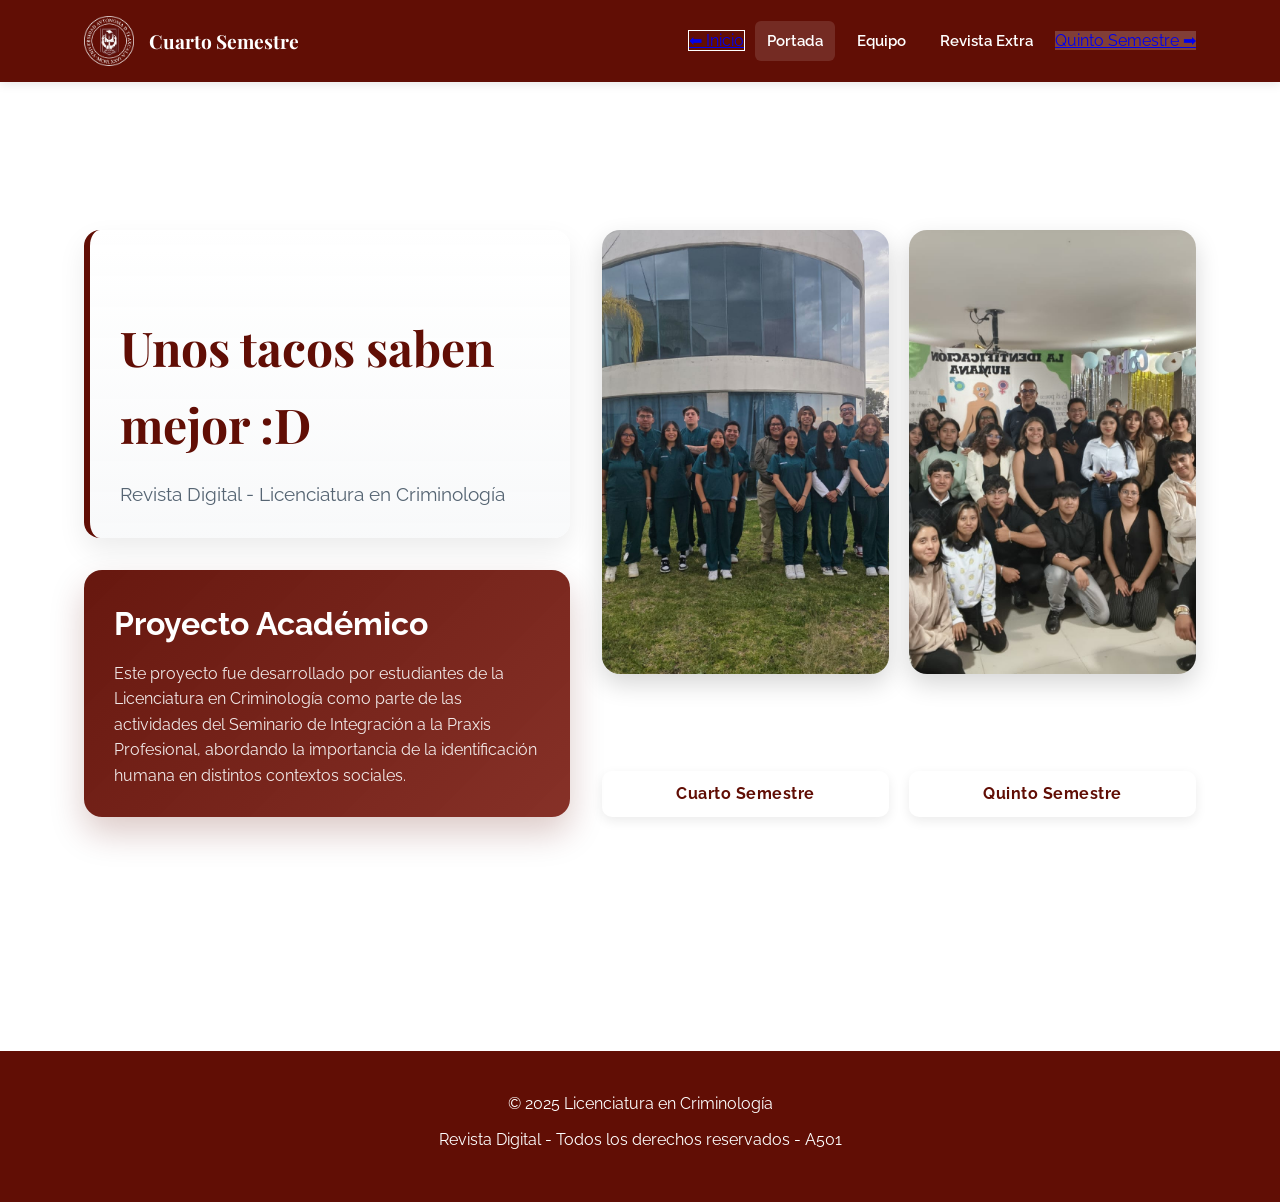
==== cuarto.html @ 5e38cff4 "Add files via upload" ====
<!DOCTYPE html>
<html lang="es">
<head>
    <meta charset="UTF-8">
    <meta name="viewport" content="width=device-width, initial-scale=1.0">
    <title>Cuarto Semestre - Criminología</title>
    <link rel="stylesheet" href="css/styles.css">
    <link rel="stylesheet" href="https://cdnjs.cloudflare.com/ajax/libs/animate.css/4.1.1/animate.min.css">
    <link href="https://fonts.googleapis.com/css2?family=Playfair+Display:wght@400;700&family=Raleway:wght@400;600&display=swap" rel="stylesheet">
    <link href="https://unpkg.com/aos@2.3.1/dist/aos.css" rel="stylesheet">
    <link rel="icon" href="media/crimen.ico">
</head>
<body>
    <header class="header">
        <div class="container">
            <div class="logo">
                <img src="media/LogoEscuela.png" alt="Logo Criminología" class="logo-img">
                <h1>Cuarto Semestre</h1>
            </div>

            <nav class="nav">
                <ul>
                    <!-- Botón para regresar al index -->
                    <li><a href="index.html" class="enlace-pagina" style="border: 1px solid white;">⬅ Inicio</a></li>
                    
                    <li><a href="#portada" class="nav-link active">Portada</a></li>
                    <li><a href="#equipo" class="nav-link">Equipo</a></li>
                    <li><a href="#revistaextra" class="nav-link">Revista Extra</a></li>
                    
                    <!-- Botón para ir al otro semestre -->
                    <li><a href="quinto.html" class="enlace-pagina" style="background: rgba(255,255,255,0.2);">Quinto Semestre ➡</a></li>
                </ul>

                <div class="hamburger">
                    <span></span>
                    <span></span>
                    <span></span>
                </div>
            </nav>
        </div>
    </header>

    <main>
        <!-- PORTADA -->
        <section id="portada" class="section active">
            <div class="container">
                <div class="portada-grid">

                    <div class="portada-titulo" data-aos="fade-down">
                        <br><br>
                        <h2 class="animate__animated animate__fadeInDown">Unos tacos saben mejor :D</h2>
                        <p>Revista Digital - Licenciatura en Criminología</p>
                    </div>

                    <div class="portada-imagenes">

                        <div class="portada-item" data-aos="fade-right">
                            <img src="media/fotoestudiantes.jpeg" alt="Estudiantes de cuarto semestre">
                            <br><br><br><p>Cuarto Semestre</p>
                        </div>

                        <div class="portada-item" data-aos="fade-left">
                            <img src="media/todos.jpeg" alt="Estudiantes de quinto semestre">
                            <br><br><br><p>Quinto Semestre</p>
                        </div>

                    </div>

                    <div class="portada-participantes" data-aos="fade-up">
                        <h3>Proyecto Académico</h3>
                        <p class="participantes-texto">
                            Este proyecto fue desarrollado por estudiantes de la Licenciatura en Criminología
                            como parte de las actividades del Seminario de Integración a la Praxis Profesional,
                            abordando la importancia de la identificación humana en distintos contextos sociales.
                        </p>
                    </div>

                    <br><br><br><br>
                </div>
            </div>
        </section>
        
        <!-- EQUIPO -->
        <section id="equipo" class="section">
            <div class="container">
                <br><br>
                <h2 data-aos="zoom-in">Equipo de Trabajo</h2>
                <p class="section-subtitle" data-aos="fade-up">
                    Integrantes del proyecto académico y docente responsable
                </p>

                <div class="equipo-grid">

                    <div class="docente-card" data-aos="fade-right">
                        <h3>Docente Responsable</h3>
                        <p class="docente-nombre">Gabriela Manzano Mendiola</p>
                    </div>

                    <div class="alumnos-card" data-aos="fade-left">
                        <h3>Integrantes</h3>
                        <ul class="alumnos-lista">
                            <li>Maximiliano Aguilar Nogueron</li>
                            <li>Alejandra Montes Francisco</li>
                            <li>Marlen Arenas Tepal</li>
                            <li>Cesar Adair Martinez Campos</li>
                            <li>Jarol Yahir Muñoz Hernández</li>
                            <li>Alondra Espinoza Sánchez</li>
                            <li>Karla Rojas Saucedo</li>
                            <li>Amelie Michel Tlalpan Roque</li>
                            <li>Santiago Robles Rodríguez</li>
                            <li>Angel Gabriel Romero Cuellar</li>
                            <li>Evelyn Pérez Carrillo</li>
                        </ul>
                    </div>
                </div>
            </div>
        </section>
        
        <!-- Revista Extra -->
        <section id="revistaextra" class="section">
            <div class="container">
                <br><br>
                <h2 data-aos="zoom-in">Revista de un fichero de identificación Humana</h2>
                <p class="section-subtitle" data-aos="fade-up">
                    Contenido adicional sobre actividades académicas, evidencias y proyectos realizados
                </p>

                <div class="libro-container" data-aos="fade-up">
                    <iframe 
                        allowfullscreen="allowfullscreen"
                        scrolling="no"
                        class="flip-book"
                        src="https://heyzine.com/flip-book/7a7352e808.html">
                    </iframe>
                </div>
            </div>
        </section>

    </main>

    <footer class="footer">
        <div class="container">
            <div class="footer-info">
                <p>© 2025 Licenciatura en Criminología</p>
                <p>Revista Digital - Todos los derechos reservados - A501</p>
            </div>
        </div>
    </footer>

    <div id="qrModal" class="modal">
        <div class="modal-content">
            <span class="close-modal">&times;</span>
            <img id="modalQrImg" src="" alt="Código QR ampliado">
            <p>Escanea el código QR con tu dispositivo móvil</p>
        </div>
    </div>

    <script src="https://unpkg.com/aos@2.3.1/dist/aos.js"></script>
    <script src="js/scripts.js"></script>
</body>
</html>
---- css/styles.css ----
/* Variables de color y tipografía */
:root {
    --primary-color: #610e05;
    --secondary-color: #566573;
    --accent-color: #ffffff;
    --text-color: #333;
    --light-color: #f8f9fa;
    --dark-color: #212529;
    --font-title: 'Playfair Display', serif;
    --font-text: 'Raleway', sans-serif;
}

/* Reset y estilos base */
* {
    margin: 0;
    padding: 0;
    box-sizing: border-box;
}

body {
    font-family: var(--font-text);
    color: var(--text-color);
    line-height: 1.6;
    overflow-x: hidden;
    scroll-behavior: smooth;
    padding-top: 90px;
    background: #fff;
}

.container {
    width: 90%;
    max-width: 1200px;
    margin: 0 auto;
    padding: 0 20px;
}

/* Header */
.header {
    background-color: var(--primary-color);
    color: white;
    padding: 1rem 0;
    position: fixed;
    width: 100%;
    top: 0;
    z-index: 1000;
    box-shadow: 0 2px 10px rgba(0, 0, 0, 0.1);
}

.header .container {
    display: flex;
    justify-content: space-between;
    align-items: center;
    gap: 20px;
}

.logo {
    display: flex;
    align-items: center;
    gap: 15px;
}

.logo-img {
    width: 50px;
    height: 50px;
    object-fit: contain;
}

.logo h1 {
    font-family: var(--font-title);
    font-size: 1.2rem;
    font-weight: 700;
}

.nav {
    position: relative;
}

.nav ul {
    display: flex;
    list-style: none;
    gap: 10px;
    align-items: center;
    flex-wrap: wrap;
    justify-content: flex-end;
}

.nav-link {
    color: white;
    text-decoration: none;
    font-weight: 600;
    transition: all 0.3s ease;
    padding: 8px 12px;
    border-radius: 6px;
    font-size: 0.95rem;
    display: inline-block;
}

.nav-link:hover,
.nav-link.active {
    color: var(--accent-color);
    background-color: rgba(255, 255, 255, 0.12);
}

.hamburger {
    display: none;
    cursor: pointer;
    flex-direction: column;
    gap: 5px;
}

.hamburger span {
    display: block;
    width: 25px;
    height: 3px;
    background-color: white;
    transition: all 0.3s;
}

/* Secciones */
.section {
    min-height: 100vh;
    padding: 100px 0;
    display: none;
    opacity: 0;
    transition: opacity 0.5s ease-in-out;
}

.section.active {
    display: block;
    opacity: 1;
}

.section:not(.active) {
    display: none !important;
    visibility: hidden !important;
    height: 0 !important;
    overflow: hidden !important;
}

.section.active {
    display: block !important;
    visibility: visible !important;
    height: auto !important;
    overflow: visible !important;
}

/* Títulos generales */
.section h2 {
    font-family: var(--font-title);
    font-size: 2.5rem;
    color: var(--primary-color);
    margin-bottom: 20px;
    text-align: center;
}

.section-subtitle {
    text-align: center;
    color: var(--secondary-color);
    font-size: 1.2rem;
    margin-bottom: 40px;
}

/* PORTADA */
.portada-grid {
    display: grid;
    grid-template-columns: minmax(320px, 0.9fr) minmax(420px, 1.1fr);
    grid-template-areas:
        "titulo imagenes"
        "participantes imagenes";
    gap: 32px;
    align-items: start;
    padding-top: 40px;
}

.portada-titulo {
    grid-area: titulo;
    text-align: left;
    background: linear-gradient(180deg, rgba(255, 255, 255, 0.96), rgba(248, 249, 250, 0.92));
    padding: 28px 30px;
    border-left: 6px solid var(--primary-color);
    border-radius: 16px;
    box-shadow: 0 12px 28px rgba(0, 0, 0, 0.08);
}

.portada-titulo h2 {
    font-size: 3rem;
    margin-bottom: 1rem;
    text-align: left;
}

.portada-titulo p {
    font-size: 1.2rem;
    color: var(--secondary-color);
}

.portada-imagenes {
    grid-area: imagenes;
    display: grid;
    grid-template-columns: repeat(2, minmax(0, 1fr));
    gap: 20px;
    align-self: stretch;
}

.portada-imagenes img {
    width: 100%;
    height: 100%;
    min-height: 420px;
    max-height: 520px;
    object-fit: cover;
    border-radius: 18px;
    box-shadow: 0 10px 24px rgba(0, 0, 0, 0.16);
    transition: transform 0.3s;
}

.portada-imagenes img:hover {
    transform: scale(1.03);
}

.portada-item img:hover {
    transform: scale(1.03);
}

.portada-item img {
    width: 100%;
    height: 100%;
    min-height: 420px;
    max-height: 520px;
    object-fit: cover;
    border-radius: 18px;
    box-shadow: 0 10px 24px rgba(0, 0, 0, 0.16);
    transition: transform 0.3s;
}

.portada-item {
    display: flex;
    flex-direction: column;
    gap: 10px;
}

.portada-item p {
    text-align: center;
    font-size: 1rem;
    font-weight: 700;
    color: var(--primary-color);
    background: #fff;
    padding: 10px;
    border-radius: 10px;
    box-shadow: 0 4px 12px rgba(0, 0, 0, 0.08);
    margin: 0;
    letter-spacing: 0.5px;
}

.portada-participantes {
    grid-area: participantes;
    background: linear-gradient(135deg, rgba(97, 14, 5, 0.96), rgba(125, 33, 23, 0.93));
    color: white;
    padding: 28px 30px;
    border-radius: 18px;
    box-shadow: 0 16px 34px rgba(97, 14, 5, 0.22);
    width: 100%;
}

.portada-participantes h3 {
    font-size: 2rem;
    margin-bottom: 12px;
}

.participantes-texto {
    color: rgba(255, 255, 255, 0.9);
}

/* EQUIPO */
.equipo-grid {
    display: grid;
    grid-template-columns: 1fr 2fr;
    gap: 30px;
    margin-top: 30px;
    align-items: start;
}

.docente-card,
.alumnos-card {
    background: white;
    padding: 30px;
    border-radius: 14px;
    box-shadow: 0 8px 25px rgba(0, 0, 0, 0.08);
}

.docente-card h3,
.alumnos-card h3 {
    color: var(--primary-color);
    font-size: 1.7rem;
    margin-bottom: 20px;
    text-align: center;
}

.docente-nombre {
    font-size: 1.3rem;
    font-weight: 700;
    color: var(--secondary-color);
    text-align: center;
}

.alumnos-lista {
    list-style: none;
    display: grid;
    grid-template-columns: repeat(2, 1fr);
    gap: 12px;
}

.alumnos-lista li {
    background: #f8f9fa;
    padding: 12px 15px;
    border-radius: 8px;
    border-left: 4px solid var(--primary-color);
}

/* Métodos */
.metodo {
    display: grid;
    grid-template-columns: 1fr 1fr;
    gap: 40px;
    align-items: center;
    margin: 60px 0;
}

.metodo-content h3 {
    font-size: 2rem;
    margin-bottom: 1rem;
    color: var(--primary-color);
}

.metodo-img img {
    width: 100%;
    height: 300px;
    object-fit: cover;
    border-radius: 8px;
    box-shadow: 0 5px 15px rgba(0, 0, 0, 0.1);
}

.metodo:nth-child(even) .metodo-content {
    order: 2;
}

.metodo:nth-child(even) .metodo-img {
    order: 1;
}

.metodo-img.side-by-side {
    display: flex;
    width: 100%;
}

.metodo-img.side-by-side img {
    width: 50%;
    height: 300px;
    object-fit: cover;
    border-radius: 0;
    transition: transform 0.3s ease;
}

.metodo-img.side-by-side img:first-child {
    border-radius: 8px 0 0 8px;
}

.metodo-img.side-by-side img:last-child {
    border-radius: 0 8px 8px 0;
}

.metodo-img.side-by-side:hover img {
    transform: scale(1.02);
}

/* Seminario */
.seminario-content {
    margin-bottom: 40px;
}

.seminario-content h2 {
    text-align: left;
    margin-bottom: 1.5rem;
}

/* Actividades */
.actividades-grid {
    display: grid;
    grid-template-columns: repeat(auto-fit, minmax(300px, 1fr));
    gap: 30px;
    margin-top: 40px;
}

.actividad {
    background-color: white;
    border-radius: 8px;
    overflow: hidden;
    box-shadow: 0 5px 15px rgba(0, 0, 0, 0.1);
    transition: transform 0.3s;
}

.actividad:hover {
    transform: translateY(-10px);
}

.actividad img {
    width: 100%;
    height: 250px;
    object-fit: cover;
}

.actividad-content {
    padding: 20px;
}

.actividad-content h3 {
    font-size: 1.5rem;
    margin-bottom: 1rem;
    color: var(--primary-color);
}

/* Videos */
.videos-grid {
    display: grid;
    grid-template-columns: repeat(auto-fit, minmax(300px, 1fr));
    gap: 30px;
    margin-top: 40px;
}

.video-item {
    background: white;
    border-radius: 8px;
    padding: 15px;
    box-shadow: 0 5px 15px rgba(0, 0, 0, 0.1);
    transition: transform 0.3s ease;
}

.video-item:hover {
    transform: translateY(-5px);
}

.video-wrapper {
    position: relative;
    padding-bottom: 56.25%;
    height: 0;
    overflow: hidden;
    border-radius: 6px;
}

.local-video {
    position: absolute;
    top: 0;
    left: 0;
    width: 100%;
    height: 100%;
    object-fit: cover;
    background: #000;
}

.video-item h3 {
    margin: 30px 0 20px;
    color: var(--primary-color);
}

/* Obra */
.obra-header {
    margin-bottom: 40px;
    padding: 20px;
    background-color: #fff;
    border-radius: 8px;
    box-shadow: 0 2px 10px rgba(0,0,0,0.1);
}

.personajes-list {
    list-style: none;
    margin: 20px 0;
}

.personajes-list li {
    margin-bottom: 10px;
    font-size: 1.1em;
}

.personaje {
    color: var(--primary-color);
    font-weight: 600;
    display: inline-block;
    min-width: 80px;
}

.escena {
    margin: 30px 0;
    background: white;
    border-radius: 8px;
    padding: 25px;
    box-shadow: 0 3px 15px rgba(0,0,0,0.1);
}

.escena h4 {
    color: var(--secondary-color);
    margin-bottom: 20px;
    border-bottom: 2px solid #eee;
    padding-bottom: 10px;
}

.dialogo {
    margin-left: 20px;
}

.dialogo .personaje {
    margin: 15px 0 5px;
}

.dialogo .texto {
    margin-left: 30px;
    font-style: italic;
}

.reflexion-list {
    margin: 20px 0 0 40px;
    font-size: 1.1em;
}

/* Flipbooks */
.libro-container {
    border-radius: 12px;
    overflow: hidden;
    box-shadow: 0 15px 35px rgba(0, 0, 0, 0.2);
    background: white;
    padding: 15px;
    margin-bottom: 30px;
}

.flip-book {
    width: 100%;
    height: 600px;
    border: none;
    border-radius: 8px;
}

/* QR */
.qr-section {
    text-align: center;
    background: white;
    padding: 40px;
    border-radius: 12px;
    box-shadow: 0 8px 25px rgba(0, 0, 0, 0.1);
    max-width: 400px;
    margin: 0 auto;
}

.qr-section img {
    width: 100%;
    max-width: 250px;
    margin-bottom: 20px;
    border-radius: 8px;
}

.qr-section h3 {
    color: var(--primary-color);
    margin-bottom: 10px;
}

.qr-section p {
    color: var(--secondary-color);
}

.qr-img {
    width: 100%;
    max-width: 180px;
    margin-bottom: 20px;
    border-radius: 8px;
    box-shadow: 0 4px 12px rgba(0, 0, 0, 0.15);
    transition: all 0.3s ease;
    cursor: pointer;
}

.qr-img:hover {
    transform: scale(1.05);
}

.modal {
    display: none;
    position: fixed;
    z-index: 2000;
    left: 0;
    top: 0;
    width: 100%;
    height: 100%;
    background-color: rgba(0, 0, 0, 0.8);
    backdrop-filter: blur(5px);
}

.modal-content {
    background-color: white;
    margin: 5% auto;
    padding: 30px;
    border-radius: 12px;
    width: 90%;
    max-width: 400px;
    text-align: center;
    position: relative;
}

.close-modal {
    position: absolute;
    top: 15px;
    right: 20px;
    font-size: 28px;
    font-weight: bold;
    color: var(--primary-color);
    cursor: pointer;
}

#modalQrImg {
    width: 100%;
    max-width: 300px;
    margin: 20px 0;
    border-radius: 8px;
}

/* Seminario 2 */
#Seminario2 {
    background: linear-gradient(135deg, #ffffff 0%, #f8f9fa 100%);
}

.presentacion-texto {
    margin: 40px 0;
    padding: 30px;
    background: white;
    border-radius: 12px;
    box-shadow: 0 8px 25px rgba(0, 0, 0, 0.1);
    border-left: 5px solid var(--primary-color);
}

.mensaje-destacado p {
    font-size: 1.2rem;
    line-height: 1.8;
    text-align: justify;
}

.mensaje-destacado strong {
    color: var(--primary-color);
}

/* Periódico */
.periodico-adicional {
    margin-top: 40px;
    padding: 40px;
    background: white;
    border-radius: 12px;
    box-shadow: 0 8px 25px rgba(0, 0, 0, 0.1);
}

.periodico-info h3 {
    color: var(--primary-color);
    font-size: 2rem;
    margin-bottom: 20px;
    text-align: center;
}

.periodico-info p {
    font-size: 1.1rem;
    line-height: 1.7;
    text-align: center;
    margin-bottom: 40px;
}

.caracteristicas-grid {
    display: grid;
    grid-template-columns: repeat(auto-fit, minmax(250px, 1fr));
    gap: 30px;
}

.caracteristica {
    text-align: center;
    padding: 25px;
    background: linear-gradient(135deg, #f8f9fa 0%, #e9ecef 100%);
    border-radius: 8px;
    transition: transform 0.3s ease;
}

.caracteristica:hover {
    transform: translateY(-5px);
}

.caracteristica h4 {
    color: var(--primary-color);
    margin-bottom: 15px;
}

.periodico-enlaces {
    margin-top: 50px;
    padding-top: 30px;
    border-top: 2px solid #eee;
}

.periodico-enlaces h4 {
    color: var(--primary-color);
    font-size: 1.5rem;
    margin-bottom: 25px;
    text-align: center;
}

.enlaces-grid {
    display: grid;
    grid-template-columns: repeat(auto-fit, minmax(280px, 1fr));
    gap: 20px;
}

.enlace-directo {
    display: block;
    padding: 20px;
    background: white;
    border: 2px solid #e9ecef;
    border-radius: 8px;
    text-decoration: none;
    color: var(--text-color);
    transition: all 0.3s ease;
    text-align: center;
}

.enlace-directo:hover {
    border-color: var(--primary-color);
    transform: translateY(-3px);
}

.enlace-directo span {
    display: block;
    font-weight: 600;
    margin-bottom: 5px;
    color: var(--primary-color);
}

/* Footer */
.footer {
    background-color: var(--primary-color);
    color: white;
    padding: 40px 0;
    text-align: center;
}

.footer-info p {
    margin-bottom: 10px;
}

/* Responsive */
/* =========================
   TABLET
========================= */
@media (max-width: 992px) {
    .header .container {
        flex-direction: column;
        align-items: flex-start;
        gap: 12px;
    }

    .logo {
        width: 100%;
        justify-content: flex-start;
    }

    .nav {
        width: 100%;
    }

    .equipo-grid {
        grid-template-columns: 1fr;
    }

    .alumnos-lista {
        grid-template-columns: 1fr;
    }

    .portada-grid {
        grid-template-columns: 1fr;
        grid-template-areas:
            "titulo"
            "imagenes"
            "participantes";
        gap: 24px;
    }

    .portada-imagenes {
        grid-template-columns: 1fr;
    }

    .portada-imagenes img {
        min-height: 280px;
        max-height: 360px;
    }
}

/* =========================
   MOBILE
========================= */
@media (max-width: 768px) {
    body {
        padding-top: 120px;
    }

    .header {
        padding: 14px 0;
    }

    .header .container {
        display: flex;
        flex-direction: column;
        align-items: flex-start;
        gap: 10px;
    }

    .logo {
        width: 100%;
        display: flex;
        align-items: center;
        gap: 12px;
    }

    .logo-img {
        width: 42px;
        height: 42px;
    }

    .logo h1 {
        font-size: 1.5rem;
        line-height: 1.2;
    }

    .nav {
        width: 100%;
        position: relative;
    }

    .hamburger {
        display: flex;
        margin-top: 5px;
        z-index: 1100;
    }

    .nav ul {
        display: none;
        flex-direction: column;
        align-items: flex-start;
        gap: 0;
        position: absolute;
        top: 55px;
        left: 0;
        width: 100%;
        background: rgba(97, 14, 5, 0.98);
        backdrop-filter: blur(8px);
        border-radius: 12px;
        padding: 12px 0;
        box-shadow: 0 10px 25px rgba(0,0,0,0.25);
        z-index: 1050;
    }

    .nav ul.show {
        display: flex;
    }

    .nav ul li {
        width: 100%;
    }

    .nav-link {
        display: block;
        width: 100%;
        padding: 14px 20px;
        font-size: 1rem;
        border-radius: 0;
    }

    .nav-link:hover,
    .nav-link.active {
        background: rgba(255,255,255,0.12);
    }

    .section {
        padding: 60px 0;
    }

    .section h2 {
        font-size: 2rem;
        text-align: center;
    }

    .section-subtitle {
        font-size: 1rem;
        margin-bottom: 25px;
    }

    /* PORTADA MOBILE */
    .portada-grid {
        display: flex;
        flex-direction: column;
        gap: 20px;
        padding-top: 10px;
    }

    .portada-titulo {
        text-align: center;
        padding: 22px;
    }

    .portada-titulo h2 {
        font-size: 2.2rem;
        text-align: center;
    }

    .portada-titulo p {
        font-size: 1rem;
    }

    .portada-imagenes {
        display: flex;
        flex-direction: column;
        gap: 15px;
    }

    .portada-imagenes img {
        width: 100%;
        min-height: auto;
        height: 240px;
        max-height: 240px;
        object-fit: cover;
        border-radius: 16px;
    }

    .portada-item img {
    width: 100%;
    min-height: auto;
    height: 240px;
    max-height: 240px;
    object-fit: cover;
    border-radius: 16px;
}

    .portada-participantes {
        padding: 22px;
        text-align: center;
    }

    .portada-participantes h3 {
        font-size: 1.7rem;
    }

    /* GRID */
    .metodo,
    .videos-grid,
    .actividades-grid,
    .enlaces-grid,
    .caracteristicas-grid {
        grid-template-columns: 1fr;
    }

    .metodo {
        gap: 20px;
        margin: 35px 0;
    }

    .metodo:nth-child(even) .metodo-content,
    .metodo:nth-child(even) .metodo-img {
        order: initial;
    }

    .metodo-img.side-by-side {
        flex-direction: column;
        gap: 10px;
    }

    .metodo-img.side-by-side img {
        width: 100%;
        height: 220px;
        border-radius: 10px !important;
        margin-bottom: 0;
    }

    .actividad img {
        height: 220px;
    }

    .flip-book {
        height: 380px;
    }

    .presentacion-texto,
    .periodico-adicional,
    .docente-card,
    .alumnos-card,
    .qr-section {
        padding: 20px;
    }

    .mensaje-destacado p,
    .periodico-info p {
        text-align: left;
        font-size: 1rem;
        line-height: 1.6;
    }

    .dialogo {
        margin-left: 0;
    }

    .dialogo .texto {
        margin-left: 12px;
    }

    .reflexion-list {
        margin-left: 20px;
    }

    .modal-content {
        width: 95%;
        margin: 20% auto;
        padding: 20px;
    }
}

/* =========================
   SMALL MOBILE
========================= */
@media (max-width: 480px) {
    body {
        padding-top: 110px;
    }

    .logo h1 {
        font-size: 1.2rem;
    }

    .logo-img {
        width: 36px;
        height: 36px;
    }

    .section {
        padding: 45px 0;
    }

    .section h2 {
        font-size: 1.7rem;
    }

    .portada-titulo h2 {
        font-size: 1.8rem;
    }

    .portada-imagenes img {
        height: 200px;
    }

    .portada-item img {
    height: 200px;
}

    .flip-book {
        height: 300px;
    }

    .nav ul {
        top: 50px;
    }

    .nav-link {
        font-size: 0.95rem;
        padding: 12px 16px;
    }
}
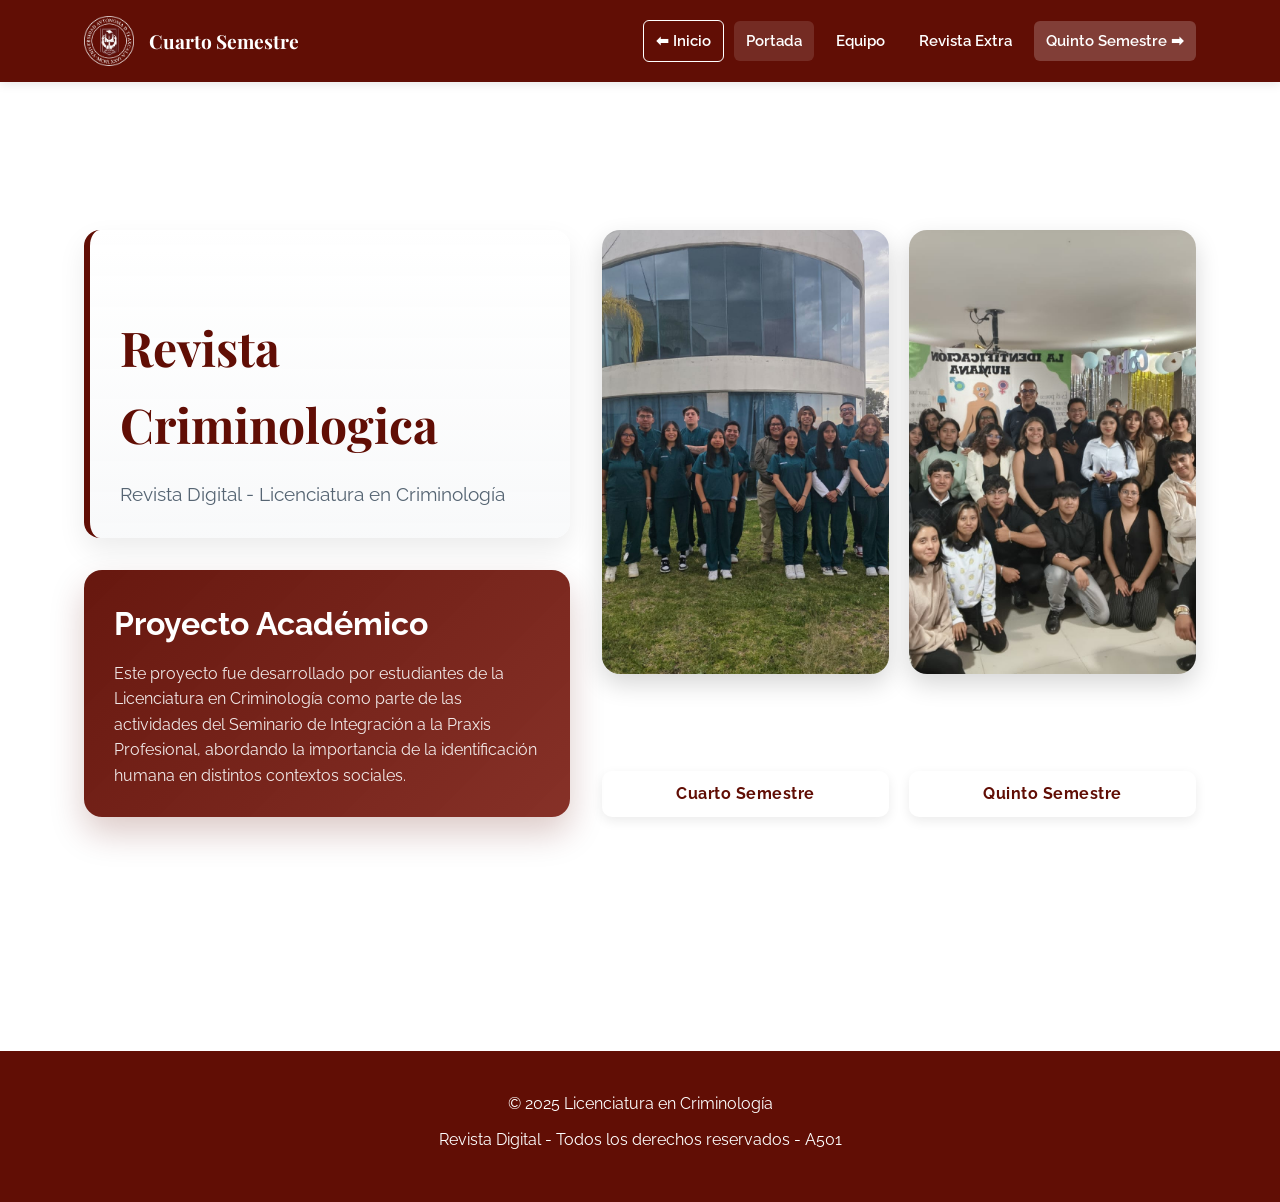
==== commit 102938ba: "Update cuarto.html" ====
--- a/cuarto.html
+++ b/cuarto.html
@@ -10,6 +10,10 @@
     <link href="https://unpkg.com/aos@2.3.1/dist/aos.css" rel="stylesheet">
     <link rel="icon" href="media/crimen.ico">
 </head>
+
+    <!-- Codigo reservado para Alejandro Barajas
+Cuenta de instagram: @alej_bjs
+para ponerse mas en contacto conmigo. -->
 <body>
     <header class="header">
         <div class="container">
@@ -48,7 +52,7 @@
 
                     <div class="portada-titulo" data-aos="fade-down">
                         <br><br>
-                        <h2 class="animate__animated animate__fadeInDown">Unos tacos saben mejor :D</h2>
+                        <h2 class="animate__animated animate__fadeInDown">Revista Criminologica</h2>
                         <p>Revista Digital - Licenciatura en Criminología</p>
                     </div>
 
@@ -79,6 +83,10 @@
                 </div>
             </div>
         </section>
+
+        <!-- Codigo reservado para Alejandro Barajas
+Cuenta de instagram: @alej_bjs
+para ponerse mas en contacto conmigo. -->
         
         <!-- EQUIPO -->
         <section id="equipo" class="section">
@@ -137,7 +145,9 @@
         </section>
 
     </main>
-
+<!-- Codigo reservado para Alejandro Barajas
+Cuenta de instagram: @alej_bjs
+para ponerse mas en contacto conmigo. -->
     <footer class="footer">
         <div class="container">
             <div class="footer-info">
@@ -158,4 +168,4 @@
     <script src="https://unpkg.com/aos@2.3.1/dist/aos.js"></script>
     <script src="js/scripts.js"></script>
 </body>
-</html>+</html>
--- a/css/styles.css
+++ b/css/styles.css
@@ -728,6 +728,23 @@
     font-weight: 600;
     margin-bottom: 5px;
     color: var(--primary-color);
+}
+
+/* Estilos para los botones que cambian de página (sin conflicto con JS) */
+.enlace-pagina {
+    color: white;
+    text-decoration: none;
+    font-weight: 600;
+    transition: all 0.3s ease;
+    padding: 8px 12px;
+    border-radius: 6px;
+    font-size: 0.95rem;
+    display: inline-block;
+}
+
+.enlace-pagina:hover {
+    color: var(--accent-color);
+    background-color: rgba(255, 255, 255, 0.12);
 }
 
 /* Footer */
@@ -861,7 +878,7 @@
         width: 100%;
     }
 
-    .nav-link {
+    .nav-link, .enlace-pagina {
         display: block;
         width: 100%;
         padding: 14px 20px;
@@ -870,7 +887,8 @@
     }
 
     .nav-link:hover,
-    .nav-link.active {
+    .nav-link.active,
+    .enlace-pagina:hover {
         background: rgba(255,255,255,0.12);
     }
 
@@ -926,13 +944,13 @@
     }
 
     .portada-item img {
-    width: 100%;
-    min-height: auto;
-    height: 240px;
-    max-height: 240px;
-    object-fit: cover;
-    border-radius: 16px;
-}
+        width: 100%;
+        min-height: auto;
+        height: 240px;
+        max-height: 240px;
+        object-fit: cover;
+        border-radius: 16px;
+    }
 
     .portada-participantes {
         padding: 22px;
@@ -1050,8 +1068,8 @@
     }
 
     .portada-item img {
-    height: 200px;
-}
+        height: 200px;
+    }
 
     .flip-book {
         height: 300px;
@@ -1061,7 +1079,7 @@
         top: 50px;
     }
 
-    .nav-link {
+    .nav-link, .enlace-pagina {
         font-size: 0.95rem;
         padding: 12px 16px;
     }
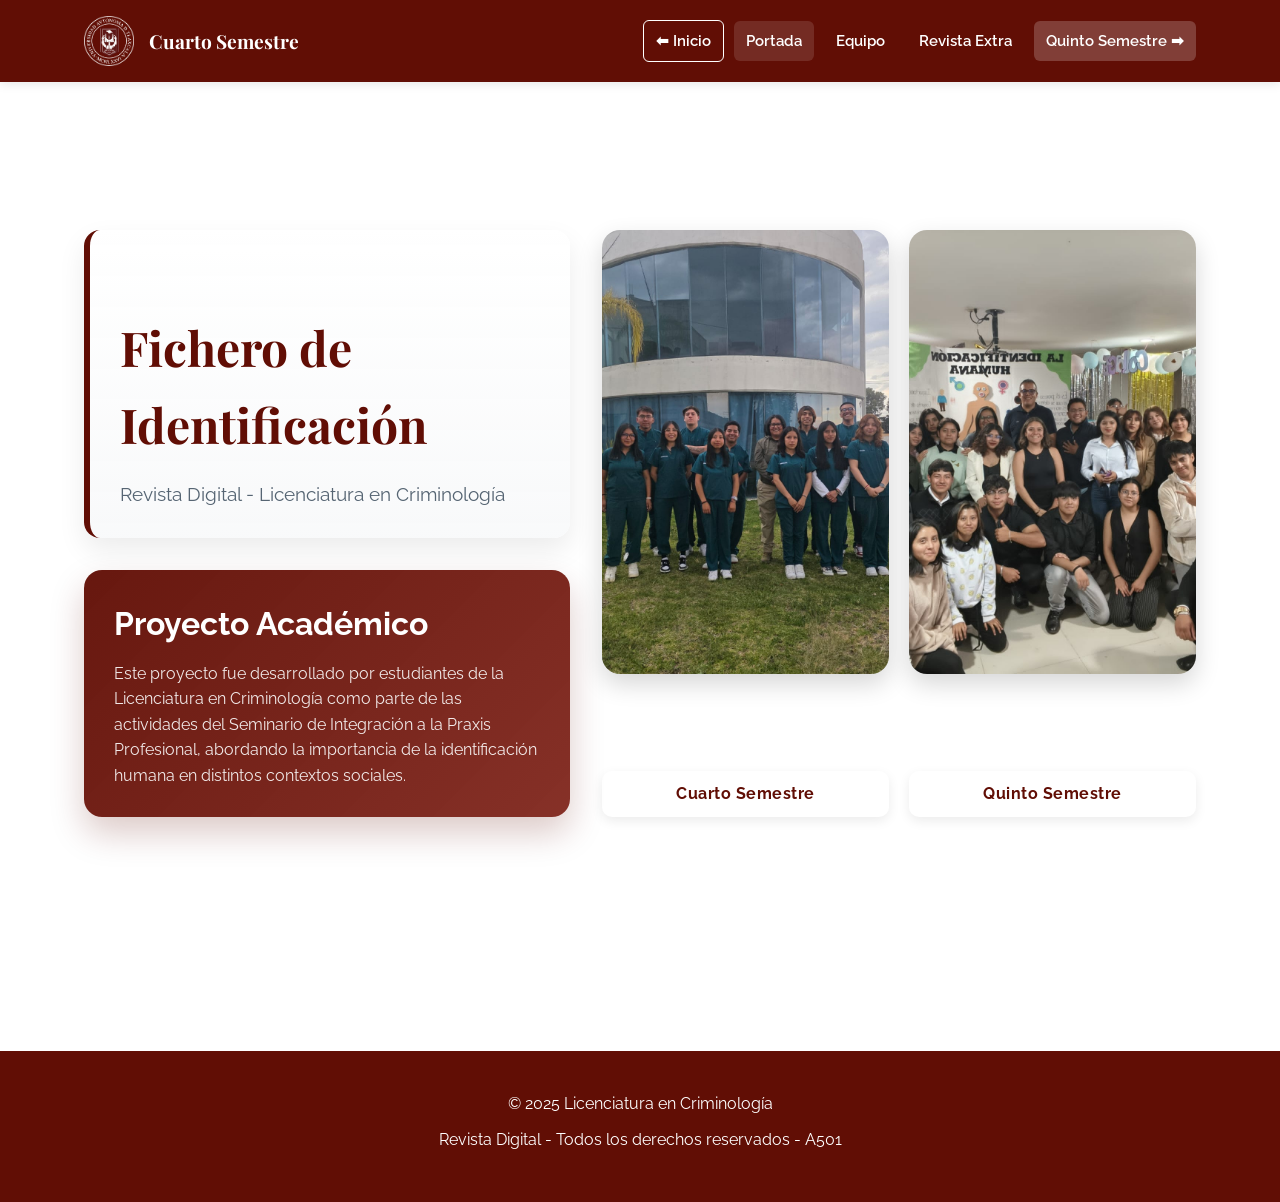
==== commit 0b3d2029: "Update cuarto.html" ====
--- a/cuarto.html
+++ b/cuarto.html
@@ -52,7 +52,7 @@
 
                     <div class="portada-titulo" data-aos="fade-down">
                         <br><br>
-                        <h2 class="animate__animated animate__fadeInDown">Revista Criminologica</h2>
+                        <h2 class="animate__animated animate__fadeInDown">Fichero de Identificación </h2>
                         <p>Revista Digital - Licenciatura en Criminología</p>
                     </div>
 
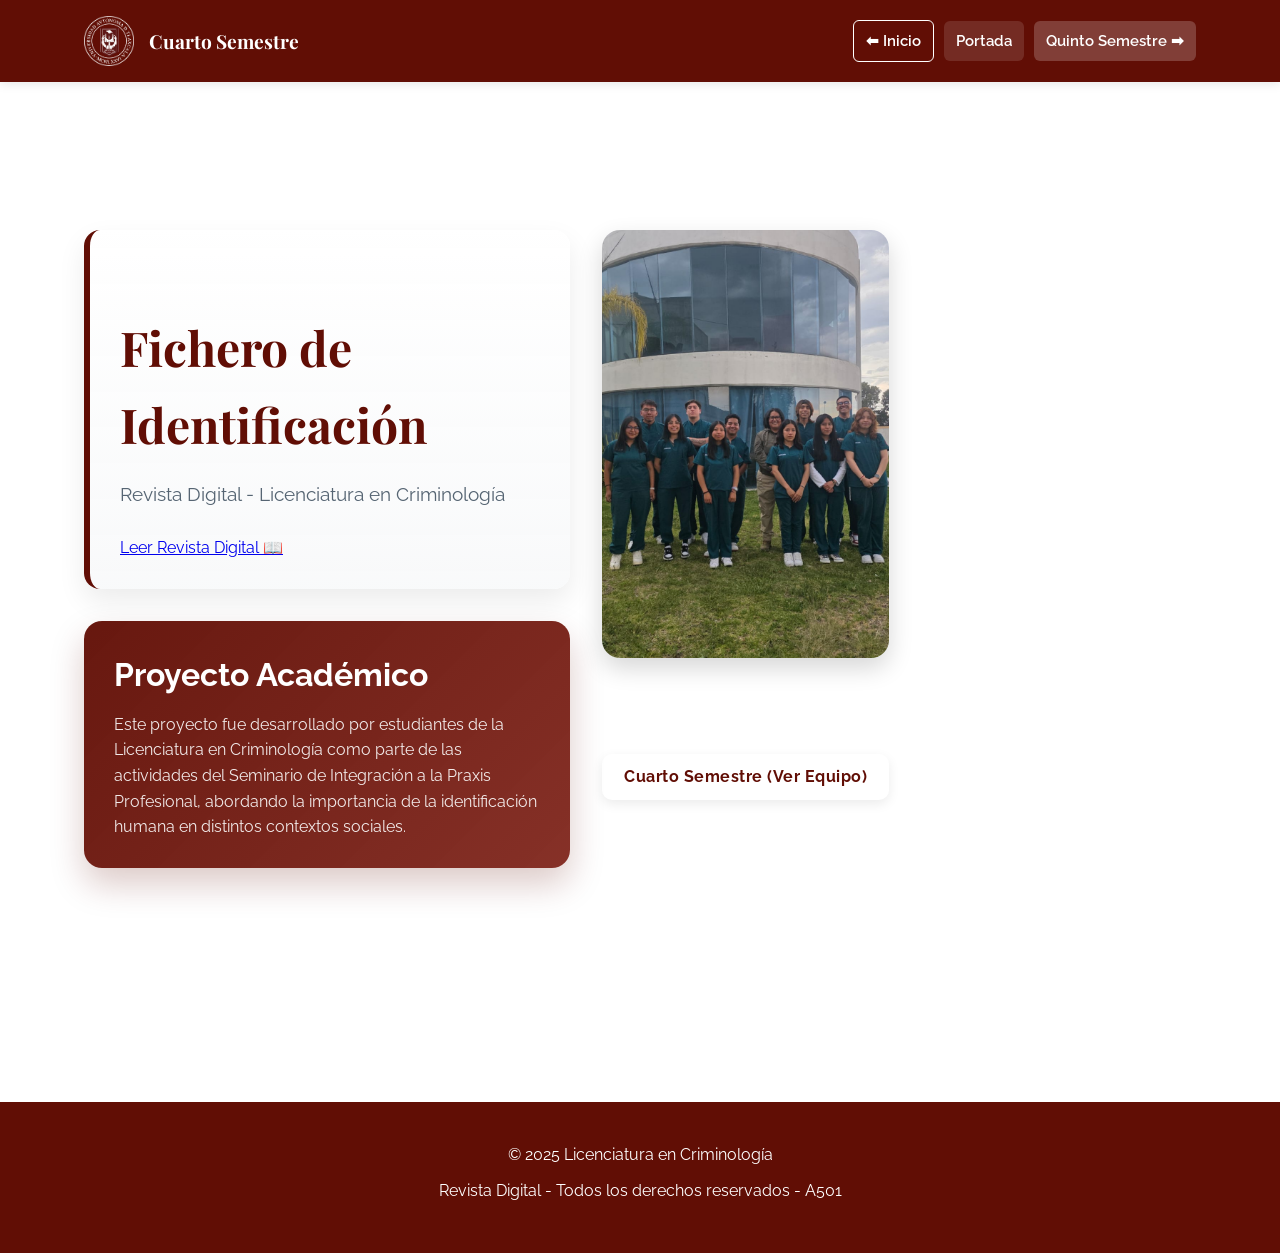
==== commit de06995e: "Update cuarto.html" ====
--- a/cuarto.html
+++ b/cuarto.html
@@ -11,10 +11,7 @@
     <link rel="icon" href="media/crimen.ico">
 </head>
 
-    <!-- Codigo reservado para Alejandro Barajas
-Cuenta de instagram: @alej_bjs
-para ponerse mas en contacto conmigo. -->
-<body>
+    <body>
     <header class="header">
         <div class="container">
             <div class="logo">
@@ -24,14 +21,10 @@
 
             <nav class="nav">
                 <ul>
-                    <!-- Botón para regresar al index -->
                     <li><a href="index.html" class="enlace-pagina" style="border: 1px solid white;">⬅ Inicio</a></li>
                     
                     <li><a href="#portada" class="nav-link active">Portada</a></li>
-                    <li><a href="#equipo" class="nav-link">Equipo</a></li>
-                    <li><a href="#revistaextra" class="nav-link">Revista Extra</a></li>
                     
-                    <!-- Botón para ir al otro semestre -->
                     <li><a href="quinto.html" class="enlace-pagina" style="background: rgba(255,255,255,0.2);">Quinto Semestre ➡</a></li>
                 </ul>
 
@@ -45,7 +38,6 @@
     </header>
 
     <main>
-        <!-- PORTADA -->
         <section id="portada" class="section active">
             <div class="container">
                 <div class="portada-grid">
@@ -54,21 +46,19 @@
                         <br><br>
                         <h2 class="animate__animated animate__fadeInDown">Fichero de Identificación </h2>
                         <p>Revista Digital - Licenciatura en Criminología</p>
+                        <br>
+                        <a href="#revistaextra" class="btn-acceso-directo">Leer Revista Digital 📖</a>
                     </div>
 
                     <div class="portada-imagenes">
 
                         <div class="portada-item" data-aos="fade-right">
-                            <img src="media/fotoestudiantes.jpeg" alt="Estudiantes de cuarto semestre">
-                            <br><br><br><p>Cuarto Semestre</p>
+                            <a href="#equipo" class="enlace-foto-equipo" title="Ver integrantes del equipo">
+                                <img src="media/fotoestudiantes.jpeg" alt="Estudiantes de cuarto semestre">
+                            </a>
+                            <br><br><br><p>Cuarto Semestre (Ver Equipo)</p>
                         </div>
-
-                        <div class="portada-item" data-aos="fade-left">
-                            <img src="media/todos.jpeg" alt="Estudiantes de quinto semestre">
-                            <br><br><br><p>Quinto Semestre</p>
-                        </div>
-
-                    </div>
+</div>
 
                     <div class="portada-participantes" data-aos="fade-up">
                         <h3>Proyecto Académico</h3>
@@ -84,11 +74,6 @@
             </div>
         </section>
 
-        <!-- Codigo reservado para Alejandro Barajas
-Cuenta de instagram: @alej_bjs
-para ponerse mas en contacto conmigo. -->
-        
-        <!-- EQUIPO -->
         <section id="equipo" class="section">
             <div class="container">
                 <br><br>
@@ -124,7 +109,6 @@
             </div>
         </section>
         
-        <!-- Revista Extra -->
         <section id="revistaextra" class="section">
             <div class="container">
                 <br><br>
@@ -145,10 +129,7 @@
         </section>
 
     </main>
-<!-- Codigo reservado para Alejandro Barajas
-Cuenta de instagram: @alej_bjs
-para ponerse mas en contacto conmigo. -->
-    <footer class="footer">
+<footer class="footer">
         <div class="container">
             <div class="footer-info">
                 <p>© 2025 Licenciatura en Criminología</p>
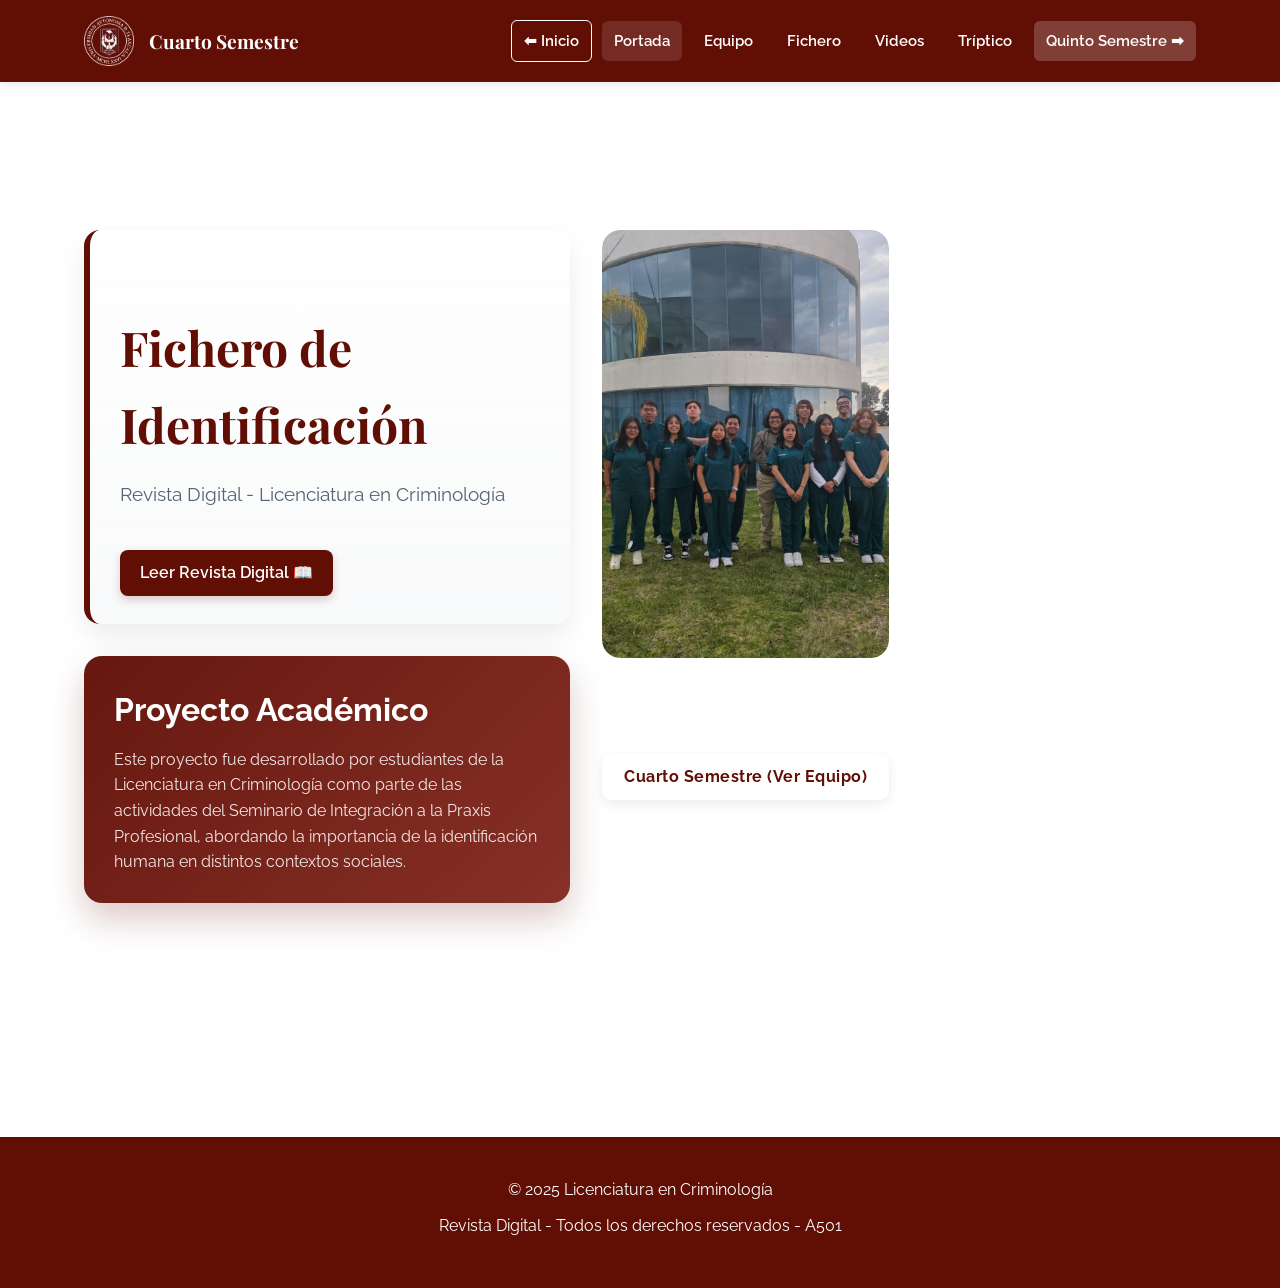
==== commit de496919: "Update cuarto.html" ====
--- a/cuarto.html
+++ b/cuarto.html
@@ -24,6 +24,10 @@
                     <li><a href="index.html" class="enlace-pagina" style="border: 1px solid white;">⬅ Inicio</a></li>
                     
                     <li><a href="#portada" class="nav-link active">Portada</a></li>
+                    <li><a href="#equipo" class="nav-link">Equipo</a></li>
+                    <li><a href="#revistaextra" class="nav-link">Fichero</a></li>
+                    <li><a href="#videos" class="nav-link">Videos</a></li>
+                    <li><a href="#triptico" class="nav-link">Tríptico</a></li>
                     
                     <li><a href="quinto.html" class="enlace-pagina" style="background: rgba(255,255,255,0.2);">Quinto Semestre ➡</a></li>
                 </ul>
@@ -58,7 +62,7 @@
                             </a>
                             <br><br><br><p>Cuarto Semestre (Ver Equipo)</p>
                         </div>
-</div>
+                    </div>
 
                     <div class="portada-participantes" data-aos="fade-up">
                         <h3>Proyecto Académico</h3>
@@ -112,7 +116,7 @@
         <section id="revistaextra" class="section">
             <div class="container">
                 <br><br>
-                <h2 data-aos="zoom-in">Revista de un fichero de identificación Humana</h2>
+                <h2 data-aos="zoom-in">Fichero de identificación humana</h2>
                 <p class="section-subtitle" data-aos="fade-up">
                     Contenido adicional sobre actividades académicas, evidencias y proyectos realizados
                 </p>
@@ -128,6 +132,70 @@
             </div>
         </section>
 
+        <section id="videos" class="section">
+            <div class="container">
+                <br><br>
+                <h2 data-aos="zoom-in">Videos Informativos</h2>
+                <p class="section-subtitle" data-aos="fade-up">
+                    Evidencias audiovisuales relacionadas con la práctica de la Criminología
+                </p>
+
+                <div class="videos-grid" data-aos="fade-up">
+                    <div class="video-item">
+                        <div class="video-wrapper">
+                            <video class="local-video" controls>
+                                <source src="media/v1.mp4" type="video/mp4">
+                                Tu navegador no soporta la reproducción de video.
+                            </video>
+                        </div>
+                        <h3>Metodos de Identificacion humana</h3>
+                        <p>Breve cápsula sobre los métodos de recolección de indicios biológicos en la escena.</p>
+                    </div>
+
+                    <div class="video-item">
+                        <div class="video-wrapper">
+                            <video class="local-video" controls>
+                                <source src="media/v2.mp4" type="video/mp4">
+                                Tu navegador no soporta la reproducción de video.
+                            </video>
+                        </div>
+                        <h3>¿Como funciona los metodos de identificacion humana?</h3>
+                        <p>Simulación y análisis de lenguaje no verbal aplicado al entorno penitenciario.</p>
+                    </div>
+
+                    <div class="video-item">
+                        <div class="video-wrapper">
+                            <video class="local-video" controls>
+                                <source src="media/v3.mp4" type="video/mp4">
+                                Tu navegador no soporta la reproducción de video.
+                            </video>
+                        </div>
+                        <h3>Ejemplo de Identificación Humana</h3>
+                        <p>Procesos modernos aplicados a la dactiloscopia y la antropología forense.</p>
+                    </div>
+                </div>
+            </div>
+        </section>
+
+        <section id="triptico" class="section">
+            <div class="container">
+                <br><br>
+                <h2 data-aos="zoom-in">Tríptico Académico</h2>
+                <p class="section-subtitle" data-aos="fade-up">
+                    Consulta el folleto informativo digital del seminario de integración
+                </p>
+
+                <div class="libro-container" data-aos="fade-up">
+                    <iframe 
+                        allowfullscreen="allowfullscreen"
+                        scrolling="no"
+                        class="flip-book"
+                        src="media/Triptico.pdf">
+                    </iframe>
+                </div>
+            </div>
+        </section>
+
     </main>
 <footer class="footer">
         <div class="container">
--- a/css/styles.css
+++ b/css/styles.css
@@ -8,6 +8,68 @@
     --dark-color: #212529;
     --font-title: 'Playfair Display', serif;
     --font-text: 'Raleway', sans-serif;
+}
+
+/* Optimizaciones extra para la sección de Videos y Trípticos */
+.videos-grid {
+    display: grid;
+    grid-template-columns: repeat(auto-fit, minmax(300px, 1fr));
+    gap: 30px;
+    margin-top: 40px;
+}
+
+.video-item p {
+    font-size: 0.95rem;
+    color: var(--secondary-color);
+    line-height: 1.4;
+}
+
+/* Ajustes de Media Queries para que los menús no se amontonen con las nuevas secciones */
+@media (max-width: 1100px) {
+    .nav ul {
+        gap: 5px;
+    }
+    .nav-link {
+        padding: 6px 8px;
+        font-size: 0.85rem;
+    }
+}
+
+.btn-acceso-directo {
+    display: inline-block;
+    margin-top: 15px;
+    padding: 10px 20px;
+    background-color: var(--primary-color);
+    color: white;
+    text-decoration: none;
+    font-weight: 600;
+    border-radius: 8px;
+    box-shadow: 0 4px 10px rgba(97, 14, 5, 0.2);
+    transition: all 0.3s ease;
+}
+
+.btn-acceso-directo:hover {
+    background-color: #7d2117;
+    transform: translateY(-2px);
+    box-shadow: 0 6px 15px rgba(97, 14, 5, 0.3);
+}
+
+/* Envoltura de la imagen del equipo para que actúe como enlace */
+.enlace-foto-equipo {
+    display: block;
+    cursor: pointer;
+    overflow: hidden;
+    border-radius: 18px;
+}
+
+.enlace-foto-equipo img {
+    transition: transform 0.4s ease, filter 0.3s ease;
+}
+
+/* Efecto hover al pasar el cursor sobre la foto del equipo */
+.enlace-foto-equipo:hover img {
+    transform: scale(1.05);
+    filter: brightness(90%);
 }
 
 /* Reset y estilos base */
